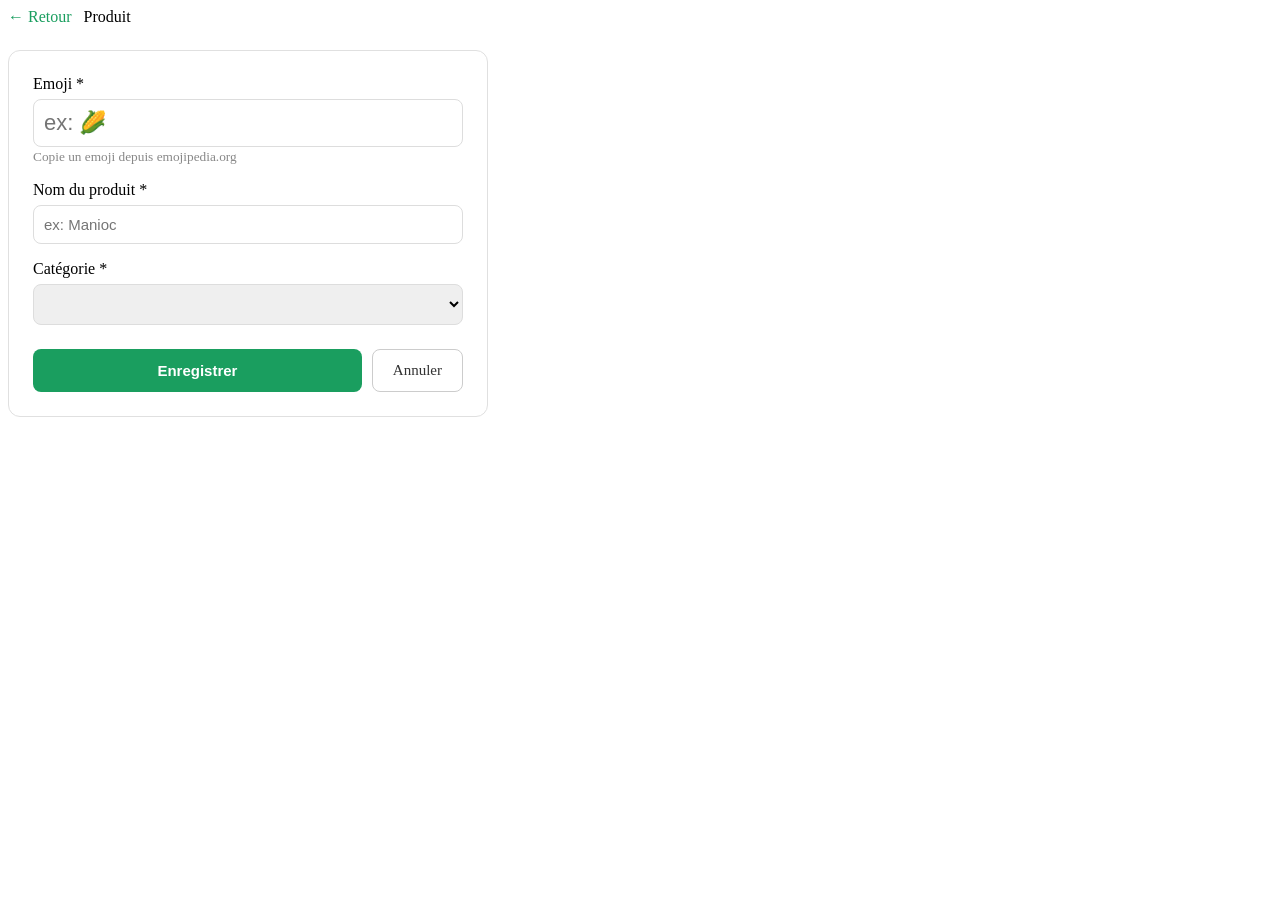
==== src/main/resources/templates/admin/produit-form.html @ 29398412 "initial commit" ====
<!DOCTYPE html>
<html xmlns:th="http://www.thymeleaf.org"
      th:replace="~{fragments/layout :: layout(content=~{::main}, activeTab='admin', pageTitle='Produit')}">
<body>
<main th:fragment="main">

    <div style="display:flex;align-items:center;gap:12px;margin-bottom:1.5rem;">
        <a th:href="@{/admin}" style="color:#1a9e5f;text-decoration:none;">← Retour</a>
        <p class="page-title" style="margin:0;"
           th:text="${mode == 'ajout' ? '➕ Ajouter un produit' : '✏️ Modifier le produit'}">
            Produit
        </p>
    </div>

    <div style="max-width:480px;">
        <form th:action="${mode == 'ajout' ? '/admin/produits/ajouter' : '/admin/produits/modifier/' + produit.id}"
              method="post"
              style="background:white;border:1px solid #e0e0e0;border-radius:12px;padding:1.5rem;">

            <div style="margin-bottom:1rem;">
                <label style="display:block;font-weight:500;margin-bottom:6px;">Emoji *</label>
                <input type="text" name="emoji" required
                       th:value="${produit.emoji}"
                       placeholder="ex: 🌽"
                       style="width:100%;padding:10px;border:1px solid #ddd;border-radius:8px;
                              font-size:22px;box-sizing:border-box;">
                <small style="color:#888;">Copie un emoji depuis emojipedia.org</small>
            </div>

            <div style="margin-bottom:1rem;">
                <label style="display:block;font-weight:500;margin-bottom:6px;">Nom du produit *</label>
                <input type="text" name="nom" required
                       th:value="${produit.nom}"
                       placeholder="ex: Manioc"
                       style="width:100%;padding:10px;border:1px solid #ddd;border-radius:8px;
                              font-size:15px;box-sizing:border-box;">
            </div>

            <div style="margin-bottom:1.5rem;">
                <label style="display:block;font-weight:500;margin-bottom:6px;">Catégorie *</label>
                <select name="categorie" required
                        style="width:100%;padding:10px;border:1px solid #ddd;border-radius:8px;font-size:15px;">
                    <option th:each="cat : ${categories}"
                            th:value="${cat}"
                            th:text="${cat}"
                            th:selected="${cat == produit.categorie}">
                    </option>
                </select>
            </div>

            <div style="display:flex;gap:10px;">
                <button type="submit"
                        style="flex:1;background:#1a9e5f;color:white;padding:12px;border:none;
                               border-radius:8px;font-size:15px;font-weight:600;cursor:pointer;"
                        th:text="${mode == 'ajout' ? '✅ Ajouter' : '✅ Enregistrer'}">
                    Enregistrer
                </button>
                <a th:href="@{/admin}"
                   style="padding:12px 20px;border:1px solid #ccc;border-radius:8px;
                          text-decoration:none;font-size:15px;color:#333;">
                    Annuler
                </a>
            </div>
        </form>
    </div>

</main>
</body>
</html>
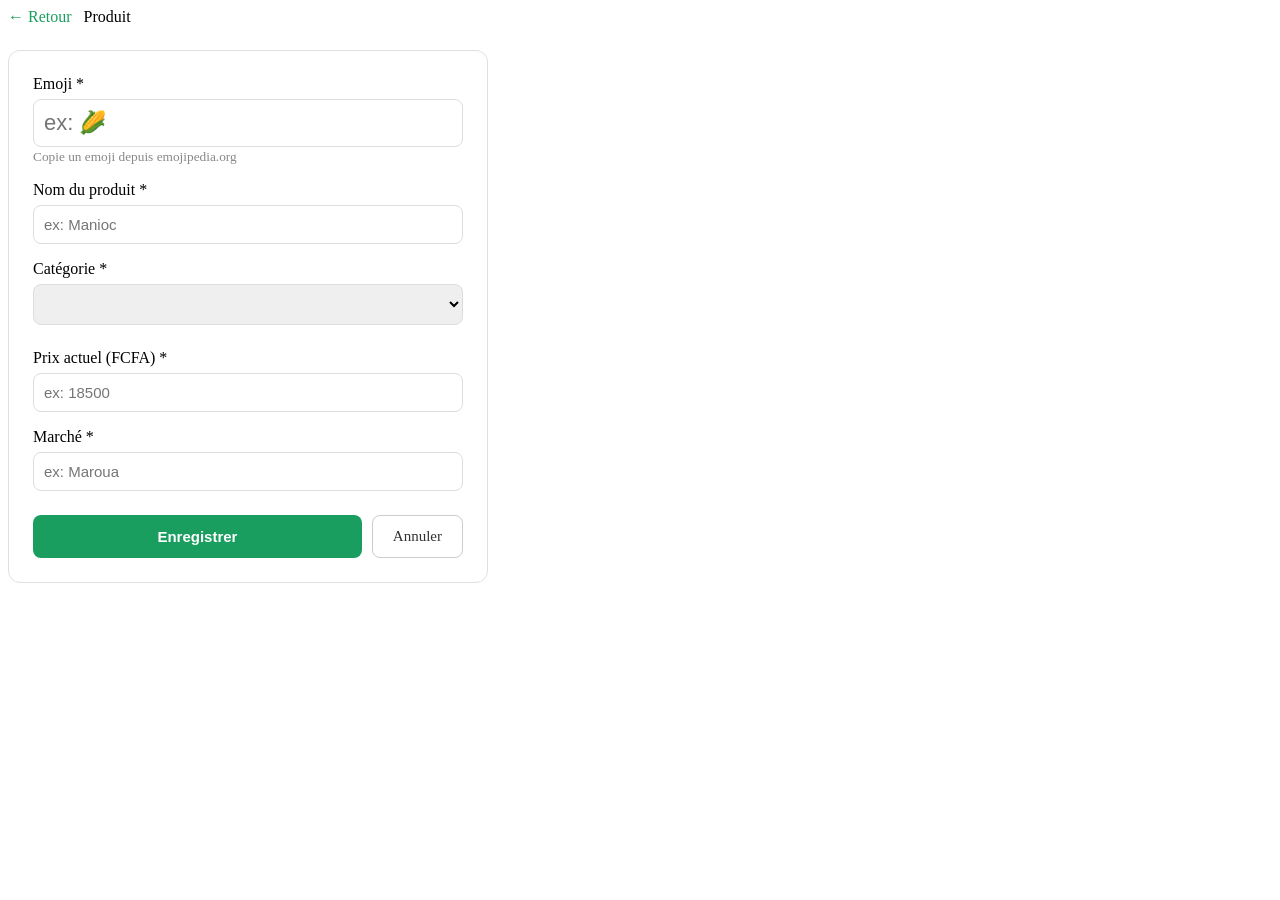
==== commit 03919bd3: "feat: messaging improvements, mobile logout, admin product price fields, access denied page" ====
--- a/src/main/resources/templates/admin/produit-form.html
+++ b/src/main/resources/templates/admin/produit-form.html
@@ -48,6 +48,24 @@
                 </select>
             </div>
 
+            <div style="margin-bottom:1rem;">
+                <label style="display:block;font-weight:500;margin-bottom:6px;">Prix actuel (FCFA) *</label>
+                <input type="number" name="prixActuel" required min="0" step="1"
+                       th:value="${prixActuel != null ? prixActuel : ''}"
+                       placeholder="ex: 18500"
+                       style="width:100%;padding:10px;border:1px solid #ddd;border-radius:8px;
+                              font-size:15px;box-sizing:border-box;">
+            </div>
+
+            <div style="margin-bottom:1.5rem;">
+                <label style="display:block;font-weight:500;margin-bottom:6px;">Marché *</label>
+                <input type="text" name="marche" required
+                       th:value="${marche != null ? marche : 'Maroua'}"
+                       placeholder="ex: Maroua"
+                       style="width:100%;padding:10px;border:1px solid #ddd;border-radius:8px;
+                              font-size:15px;box-sizing:border-box;">
+            </div>
+
             <div style="display:flex;gap:10px;">
                 <button type="submit"
                         style="flex:1;background:#1a9e5f;color:white;padding:12px;border:none;
